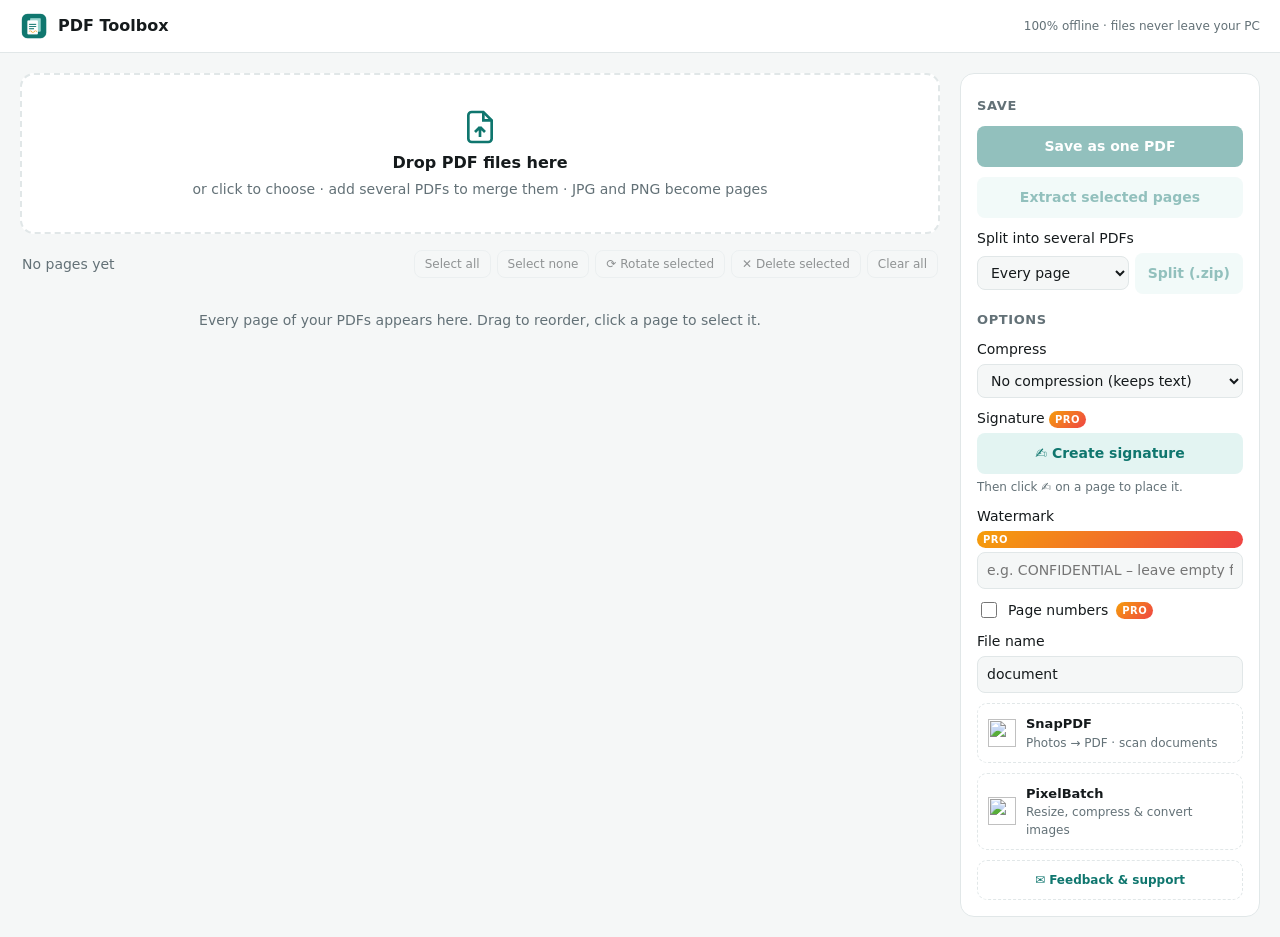
==== index.html @ 77fbd181 "PDF Toolbox v1: merge, split, organize, compress, sign" ====
<!doctype html>
<html lang="en">
<head>
  <meta charset="utf-8">
  <meta name="viewport" content="width=device-width, initial-scale=1">
  <title>PDF Toolbox – Merge, Split, Compress &amp; Sign PDF</title>
  <meta name="description" content="Merge, split, reorder, rotate, compress and sign PDF files. Works offline – your files never leave your PC.">
  <meta name="theme-color" content="#0f766e">
  <link rel="manifest" href="manifest.json">
  <link rel="icon" href="icon-192.png">
  <link rel="stylesheet" href="style.css">
</head>
<body>
  <header class="topbar">
    <div class="brand">
      <img src="icon-192.png" alt="" width="28" height="28">
      <span>PDF Toolbox</span>
    </div>
    <div class="top-right">
      <span class="tag">100% offline · files never leave your PC</span>
      <button id="proBtn" class="pro-btn" hidden>★ Get Pro</button>
    </div>
  </header>

  <dialog id="proDialog" class="dlg">
    <h2>PDF Toolbox Pro</h2>
    <p class="muted">One-time purchase. Yours forever on this Microsoft account.</p>
    <ul class="pro-list">
      <li><strong>Sign PDFs</strong> – draw or type your signature</li>
      <li><strong>Strong compression</strong> and compress <strong>under a size</strong> (e.g. 1 MB)</li>
      <li><strong>Watermark</strong> and <strong>page numbers</strong></li>
      <li><strong>Unlimited</strong> files per merge <span class="muted">(Free: 3)</span></li>
    </ul>
    <p id="proMsg" class="pro-msg" hidden></p>
    <div class="row-btns">
      <button id="buyBtn" class="primary">Unlock Pro</button>
      <button id="restoreBtn" class="ghost">Restore purchase</button>
      <button id="closePro" class="ghost">Not now</button>
    </div>
  </dialog>

  <dialog id="sigDialog" class="dlg sig-dlg">
    <h2>Your signature</h2>
    <div class="seg">
      <button id="sigDrawTab" class="seg-on">Draw</button>
      <button id="sigTypeTab">Type</button>
    </div>
    <canvas id="sigPad" width="600" height="200"></canvas>
    <div id="sigTypeBox" hidden>
      <input id="sigText" type="text" placeholder="Type your name" maxlength="40">
    </div>
    <div class="row-btns">
      <select id="sigColor" aria-label="Ink color">
        <option value="#111827">Black ink</option>
        <option value="#1d4ed8">Blue ink</option>
      </select>
      <button id="sigClear" class="ghost">Clear</button>
      <span class="grow"></span>
      <button id="sigCancel" class="ghost">Cancel</button>
      <button id="sigOk" class="primary">Use signature</button>
    </div>
  </dialog>

  <dialog id="placeDialog" class="dlg place-dlg">
    <div class="place-head">
      <strong id="placeTitle">Place signature</strong>
      <span class="muted">Drag the signature to move it. Use the slider to resize.</span>
    </div>
    <div class="place-stage" id="placeStage">
      <canvas id="placeCanvas"></canvas>
      <img id="placeSig" alt="" draggable="false">
    </div>
    <div class="row-btns">
      <label class="inline">Size <input id="placeSize" type="range" min="10" max="80" value="30"></label>
      <span class="grow"></span>
      <button id="placeRemove" class="ghost">Remove from page</button>
      <button id="placeCancel" class="ghost">Cancel</button>
      <button id="placeOk" class="primary">Done</button>
    </div>
  </dialog>

  <main class="layout">
    <section>
      <label id="drop" class="drop" tabindex="0">
        <input id="picker" type="file" accept="application/pdf,.pdf,image/png,image/jpeg" multiple hidden>
        <div class="drop-inner">
          <svg width="40" height="40" viewBox="0 0 24 24" fill="none" stroke="currentColor" stroke-width="1.6"><path d="M14 3H7a2 2 0 0 0-2 2v14a2 2 0 0 0 2 2h10a2 2 0 0 0 2-2V8z"/><path d="M14 3v5h5M12 18v-6m0 0-3 3m3-3 3 3"/></svg>
          <strong>Drop PDF files here</strong>
          <span>or click to choose · add several PDFs to merge them · JPG and PNG become pages</span>
        </div>
      </label>

      <div class="listbar">
        <span id="count">No pages yet</span>
        <div class="btns">
          <button id="selAll" class="ghost" disabled>Select all</button>
          <button id="selNone" class="ghost" disabled>Select none</button>
          <button id="rotSel" class="ghost" disabled>⟳ Rotate selected</button>
          <button id="delSel" class="ghost" disabled>✕ Delete selected</button>
          <button id="clear" class="ghost" disabled>Clear all</button>
        </div>
      </div>
      <ul id="grid" class="grid"></ul>
      <p id="empty" class="empty">Every page of your PDFs appears here. Drag to reorder, click a page to select it.</p>
    </section>

    <aside class="panel">
      <h2>Save</h2>
      <button id="saveAll" class="primary" disabled>Save as one PDF</button>
      <button id="saveSel" class="secondary" disabled>Extract selected pages</button>
      <div class="field">
        <span>Split into several PDFs</span>
        <div class="row">
          <select id="splitMode">
            <option value="1">Every page</option>
            <option value="2">Every 2 pages</option>
            <option value="5">Every 5 pages</option>
            <option value="10">Every 10 pages</option>
            <option value="file">By original file</option>
          </select>
          <button id="split" class="secondary" disabled>Split (.zip)</button>
        </div>
      </div>

      <h2>Options</h2>
      <label class="field">Compress
        <select id="compress">
          <option value="none" selected>No compression (keeps text)</option>
          <option value="medium">Medium – 150 dpi</option>
          <option value="strong">Strong – 100 dpi ★ Pro</option>
          <option value="1024">Under 1 MB ★ Pro</option>
          <option value="2048">Under 2 MB ★ Pro</option>
          <option value="5120">Under 5 MB ★ Pro</option>
        </select>
        <small class="hint" id="compressHint" hidden>Compression turns pages into images – text can no longer be selected.</small>
      </label>

      <div class="field">
        <span>Signature <span class="badge">PRO</span></span>
        <button id="sigBtn" class="secondary">✍ Create signature</button>
        <small class="hint" id="sigHint">Then click ✍ on a page to place it.</small>
      </div>

      <label class="field">Watermark <span class="badge">PRO</span>
        <input id="wmText" type="text" value="" placeholder="e.g. CONFIDENTIAL – leave empty for none">
      </label>
      <label class="check"><input id="pageNums" type="checkbox"> Page numbers <span class="badge">PRO</span></label>

      <label class="field">File name
        <input id="fname" type="text" value="document" placeholder="document">
      </label>

      <div id="summary" class="summary" hidden></div>

      <a class="promo" href="https://apps.microsoft.com/detail/9NF418NKG80Z" target="_blank" rel="noopener">
        <img src="https://quan-3702.github.io/snappdf/icon-192.png" alt="" width="28" height="28">
        <span><strong>SnapPDF</strong><br>Photos → PDF · scan documents</span>
      </a>
      <a class="promo" href="https://apps.microsoft.com/detail/9P25KDSFDB0N" target="_blank" rel="noopener">
        <img src="https://quan-3702.github.io/pixelbatch/icon-192.png" alt="" width="28" height="28">
        <span><strong>PixelBatch</strong><br>Resize, compress &amp; convert images</span>
      </a>
      <a class="promo feedback" href="mailto:thequan03072002@gmail.com?subject=PDF%20Toolbox%20feedback">✉ Feedback &amp; support</a>
    </aside>
  </main>

  <script src="https://cdn.jsdelivr.net/npm/pdf-lib@1.17.1/dist/pdf-lib.min.js"></script>
  <script src="https://cdn.jsdelivr.net/npm/pdfjs-dist@3.11.174/build/pdf.min.js"></script>
  <script src="https://cdn.jsdelivr.net/npm/jszip@3.10.1/dist/jszip.min.js"></script>
  <script src="app.js"></script>
</body>
</html>
---- style.css ----
:root {
  --bg: #f5f7f7; --card: #ffffff; --text: #151a1c; --muted: #637177;
  --line: #e1e7e8; --accent: #0f766e; --accent-2: #e3f4f2; --ok: #12b76a; --on-accent: #ffffff;
  color-scheme: light dark;
}
@media (prefers-color-scheme: dark) {
  :root { --bg: #101415; --card: #182022; --text: #e9eff0; --muted: #93a3a8;
    --line: #29363a; --accent: #2dd4bf; --accent-2: #173532; --ok: #32d583; --on-accent: #042f2e; }
}
* { box-sizing: border-box; }
body { margin: 0; font: 14px/1.5 "Segoe UI", system-ui, sans-serif; background: var(--bg); color: var(--text); }
.topbar { display: flex; align-items: center; justify-content: space-between; padding: 12px 20px; border-bottom: 1px solid var(--line); background: var(--card); }
.brand { display: flex; align-items: center; gap: 10px; font-weight: 600; font-size: 16px; }
.top-right { display: flex; align-items: center; gap: 12px; }
.tag { color: var(--muted); font-size: 12px; }
.layout { display: grid; grid-template-columns: 1fr 300px; gap: 20px; padding: 20px; max-width: 1280px; margin: 0 auto; }
@media (max-width: 800px) { .layout { grid-template-columns: 1fr; } .tag { display: none; } }

.drop { display: block; border: 2px dashed var(--line); border-radius: 14px; background: var(--card); cursor: pointer; transition: .15s; }
.drop:hover, .drop.over, .drop:focus { border-color: var(--accent); background: var(--accent-2); outline: none; }
.drop-inner { display: flex; flex-direction: column; align-items: center; gap: 4px; padding: 32px 16px; color: var(--muted); text-align: center; }
.drop-inner strong { color: var(--text); font-size: 16px; }
.drop-inner svg { color: var(--accent); }

.listbar { display: flex; flex-wrap: wrap; gap: 8px; justify-content: space-between; align-items: center; margin: 16px 2px 8px; color: var(--muted); }
.btns { display: flex; flex-wrap: wrap; gap: 6px; }
.grid { list-style: none; margin: 0; padding: 0; display: grid; grid-template-columns: repeat(auto-fill, minmax(140px, 1fr)); gap: 12px; }
.page { position: relative; background: var(--card); border: 2px solid var(--line); border-radius: 10px; padding: 8px; cursor: grab; user-select: none; }
.page.sel { border-color: var(--accent); background: var(--accent-2); }
.page.dragging { opacity: .4; }
.page.target { outline: 2px dashed var(--accent); outline-offset: 2px; }
.thumb { container-type: inline-size; height: 170px; display: flex; align-items: center; justify-content: center; overflow: hidden; }
.thumb canvas, .thumb img { max-width: 100%; max-height: 100%; box-shadow: 0 1px 4px rgba(0,0,0,.2); background: #fff; transition: transform .15s; }
.thumb .turned { max-width: 170px; max-height: 100cqw; }
.num { position: absolute; z-index: 2; top: 12px; left: 12px; background: var(--accent); color: var(--on-accent); font-size: 11px; font-weight: 700; border-radius: 999px; padding: 1px 8px; }
.sigmark { position: absolute; z-index: 2; top: 12px; right: 12px; font-size: 13px; }
.pname { font-size: 11px; color: var(--muted); overflow: hidden; text-overflow: ellipsis; white-space: nowrap; margin-top: 6px; text-align: center; }
.tools { display: flex; justify-content: center; gap: 4px; margin-top: 6px; }
.icon { background: transparent; border: 1px solid var(--line); color: var(--text); padding: 3px 8px; font-size: 12px; border-radius: 6px; cursor: pointer; }
.icon:hover { border-color: var(--accent); }
.empty { color: var(--muted); text-align: center; margin-top: 24px; }

.panel { background: var(--card); border: 1px solid var(--line); border-radius: 14px; padding: 16px; align-self: start; position: sticky; top: 20px; display: flex; flex-direction: column; gap: 10px; }
.panel h2 { font-size: 13px; margin: 6px 0 0; text-transform: uppercase; letter-spacing: .6px; color: var(--muted); }
.field { display: flex; flex-direction: column; gap: 4px; font-weight: 500; }
.row { display: flex; gap: 6px; align-items: center; }
.row select { flex: 1; min-width: 0; }
.check { display: flex; align-items: center; gap: 8px; font-weight: 500; }
.check input { accent-color: var(--accent); width: 16px; height: 16px; }
select, input[type=text] { font: inherit; padding: 7px 9px; border-radius: 8px; border: 1px solid var(--line); background: var(--bg); color: var(--text); }
button { font: inherit; border-radius: 8px; padding: 9px 12px; cursor: pointer; border: 1px solid transparent; }
button:disabled { opacity: .45; cursor: not-allowed; }
.primary { background: var(--accent); color: var(--on-accent); font-weight: 600; }
.secondary { background: var(--accent-2); color: var(--accent); font-weight: 600; }
.ghost { background: transparent; color: var(--text); border-color: var(--line); padding: 4px 10px; font-size: 12px; }
.hint { color: var(--muted); font-weight: 400; font-size: 12px; }
.summary { background: var(--accent-2); border-radius: 8px; padding: 10px; font-size: 13px; }
.summary.err { background: #fde8e8; color: #9b1c1c; }

.pro-btn { background: linear-gradient(135deg, #f59e0b, #ef4444); color: #fff; font-weight: 700; padding: 6px 12px; font-size: 13px; border: 0; }
.pro-btn.is-pro { background: var(--accent-2); color: var(--accent); cursor: default; }
.pro-btn[hidden] { display: none; }
.badge { display: inline-block; font-size: 10px; font-weight: 700; letter-spacing: .5px; padding: 1px 6px; border-radius: 999px; background: linear-gradient(135deg, #f59e0b, #ef4444); color: #fff; vertical-align: middle; }
body.is-pro .badge, body.pro-off .badge { display: none; }

.dlg { border: 1px solid var(--line); border-radius: 16px; background: var(--card); color: var(--text); padding: 20px; max-width: 440px; width: calc(100% - 32px); }
.dlg::backdrop { background: rgba(0, 0, 0, .5); }
.dlg h2 { margin: 0 0 8px; font-size: 18px; }
.muted { color: var(--muted); font-size: 13px; }
.pro-list { padding-left: 18px; line-height: 1.9; }
.pro-msg { background: var(--accent-2); border-radius: 8px; padding: 10px; font-size: 13px; }
.row-btns { display: flex; flex-wrap: wrap; align-items: center; gap: 8px; margin-top: 12px; }
.grow { flex: 1; }
.inline { display: flex; align-items: center; gap: 8px; font-size: 13px; }

.sig-dlg { max-width: 660px; }
.seg { display: inline-flex; border: 1px solid var(--line); border-radius: 8px; overflow: hidden; margin-bottom: 10px; }
.seg button { border-radius: 0; background: transparent; color: var(--text); padding: 6px 14px; }
.seg .seg-on { background: var(--accent); color: var(--on-accent); }
#sigPad { width: 100%; height: auto; aspect-ratio: 3 / 1; background: #fff; border: 1px dashed #9aa5a8; border-radius: 10px; touch-action: none; cursor: crosshair; }
#sigTypeBox input { width: 100%; margin-top: 8px; }

.place-dlg { max-width: min(900px, calc(100% - 32px)); }
.place-head { display: flex; flex-direction: column; gap: 2px; margin-bottom: 10px; }
.place-stage { position: relative; display: inline-block; max-width: 100%; }
.place-stage canvas { display: block; max-width: 100%; max-height: 70vh; box-shadow: 0 1px 6px rgba(0,0,0,.25); }
#placeSig { position: absolute; cursor: move; outline: 1px dashed var(--accent); touch-action: none; }

.promo { display: flex; gap: 10px; align-items: center; padding: 10px; border: 1px dashed var(--line); border-radius: 10px; color: var(--muted); font-size: 12px; text-decoration: none; }
.promo strong { color: var(--text); font-size: 13px; }
.promo:hover { border-color: var(--accent); }
.promo.feedback { justify-content: center; color: var(--accent); font-weight: 600; }
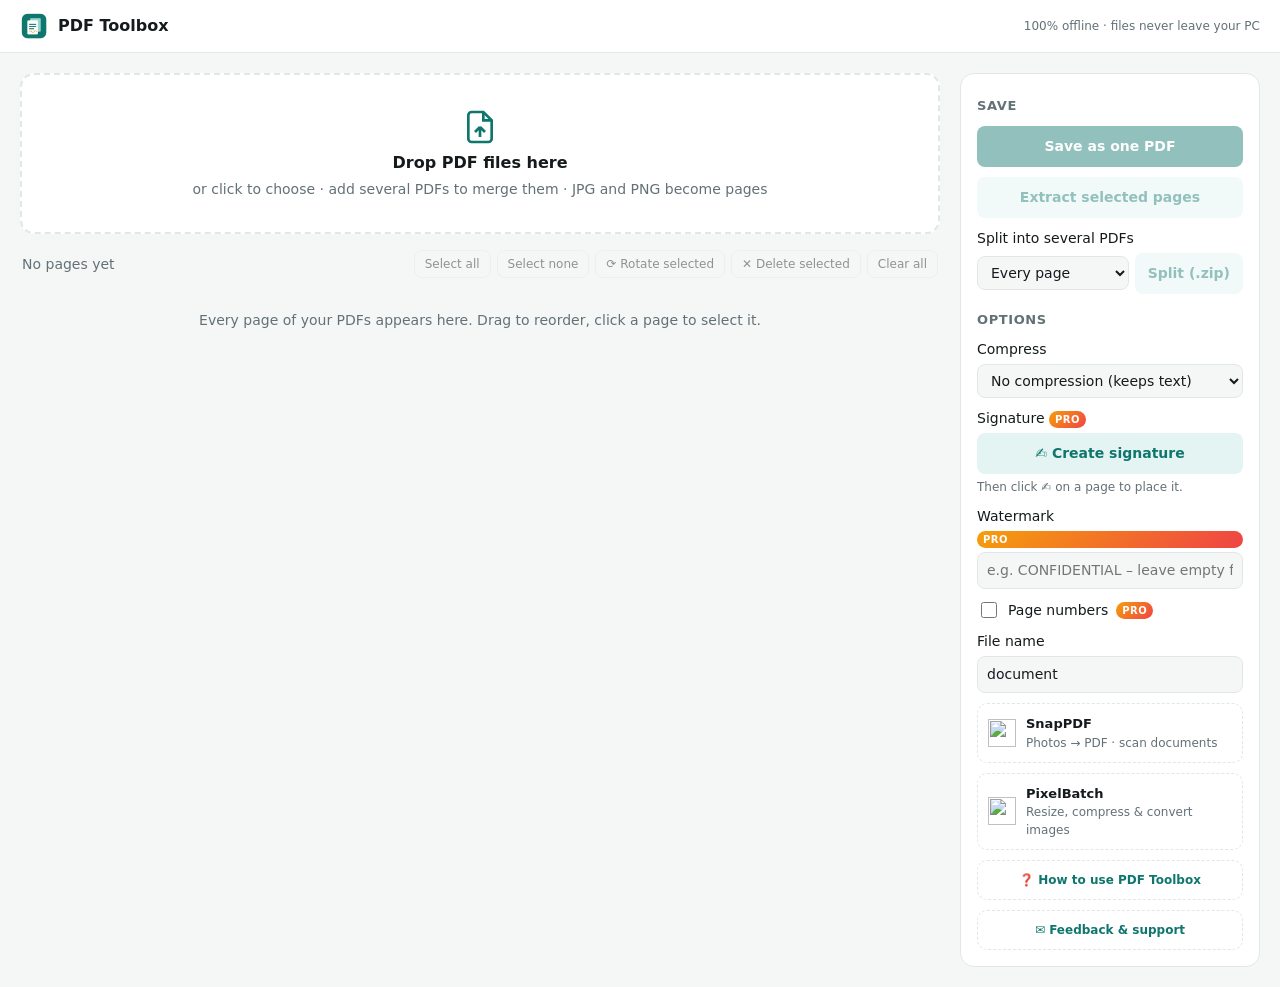
==== commit 78a05946: "Add how-to-use guide" ====
--- a/index.html
+++ b/index.html
@@ -160,6 +160,7 @@
         <img src="https://quan-3702.github.io/pixelbatch/icon-192.png" alt="" width="28" height="28">
         <span><strong>PixelBatch</strong><br>Resize, compress &amp; convert images</span>
       </a>
+      <a class="promo feedback" href="help.html" target="_blank" rel="noopener">❓ How to use PDF Toolbox</a>
       <a class="promo feedback" href="mailto:thequan03072002@gmail.com?subject=PDF%20Toolbox%20feedback">✉ Feedback &amp; support</a>
     </aside>
   </main>
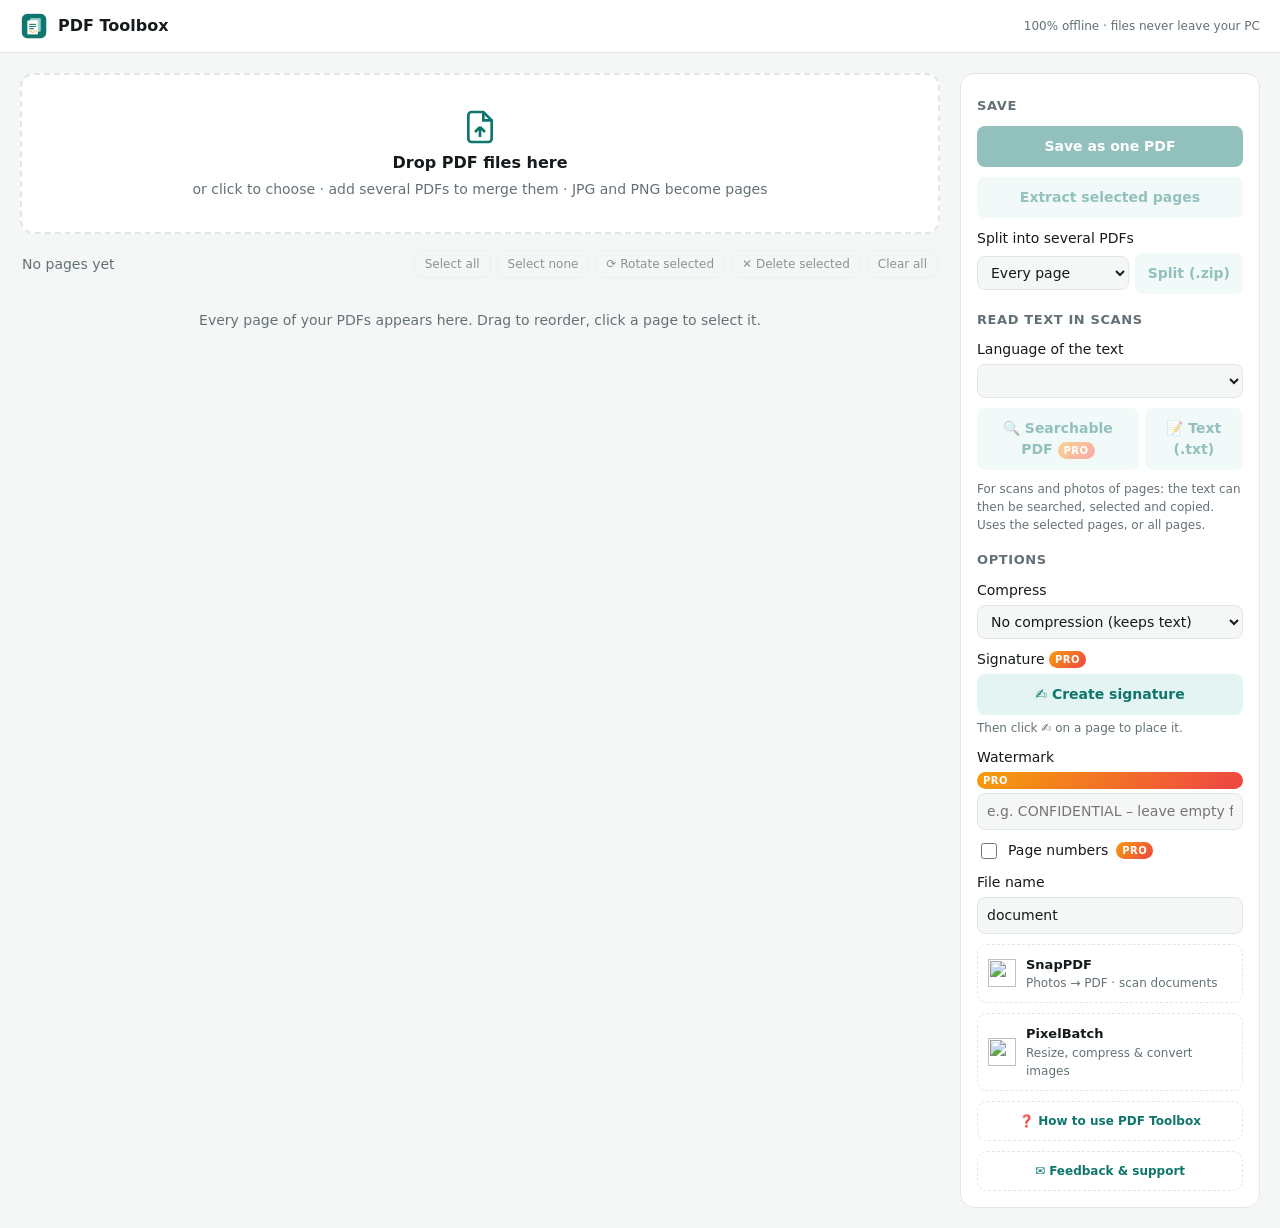
==== commit ea12a0f4: "Read text in scans: searchable PDF and text export (OCR)" ====
--- a/index.html
+++ b/index.html
@@ -122,6 +122,14 @@
         </div>
       </div>
 
+      <h2>Read text in scans</h2>
+      <label class="field">Language of the text<select id="ocrLang"></select></label>
+      <div class="row">
+        <button id="ocrPdf" class="secondary" disabled>🔍 Searchable PDF <span class="badge">PRO</span></button>
+        <button id="ocrTxt" class="secondary" disabled>📝 Text (.txt)</button>
+      </div>
+      <small class="hint">For scans and photos of pages: the text can then be searched, selected and copied. Uses the selected pages, or all pages.</small>
+
       <h2>Options</h2>
       <label class="field">Compress
         <select id="compress">
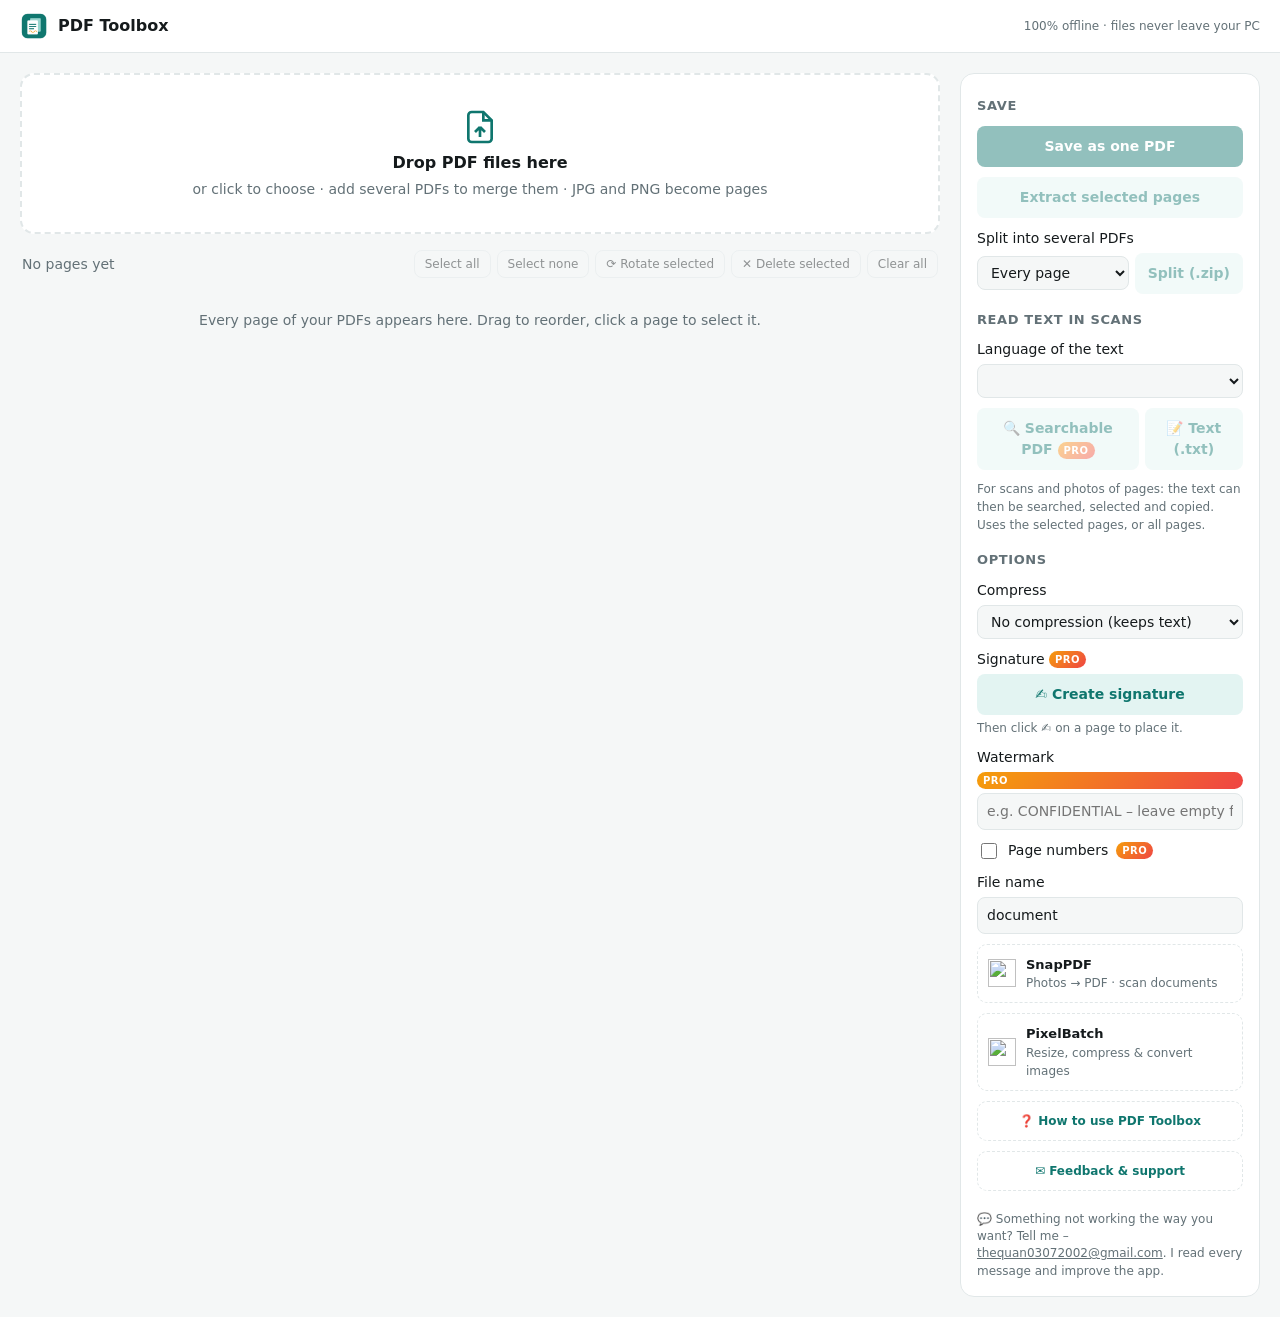
==== commit b1081767: "Harden Pro check, close side doors, feedback note" ====
--- a/index.html
+++ b/index.html
@@ -31,9 +31,10 @@
       <li><strong>Watermark</strong> and <strong>page numbers</strong></li>
       <li><strong>Unlimited</strong> files per merge <span class="muted">(Free: 3)</span></li>
     </ul>
+    <p class="fb-note">💬 Something not working the way you want? Tell me – <a href="mailto:thequan03072002@gmail.com?subject=PDF%20Toolbox%20feedback">thequan03072002@gmail.com</a>. I read every message and improve the app.</p>
     <p id="proMsg" class="pro-msg" hidden></p>
     <div class="row-btns">
-      <button id="buyBtn" class="primary">Unlock Pro</button>
+      <button id="buyBtn" class="primary" autofocus>Unlock Pro</button>
       <button id="restoreBtn" class="ghost">Restore purchase</button>
       <button id="closePro" class="ghost">Not now</button>
     </div>
@@ -170,6 +171,7 @@
       </a>
       <a class="promo feedback" href="help.html" target="_blank" rel="noopener">❓ How to use PDF Toolbox</a>
       <a class="promo feedback" href="mailto:thequan03072002@gmail.com?subject=PDF%20Toolbox%20feedback">✉ Feedback &amp; support</a>
+      <p class="fb-note">💬 Something not working the way you want? Tell me – <a href="mailto:thequan03072002@gmail.com?subject=PDF%20Toolbox%20feedback">thequan03072002@gmail.com</a>. I read every message and improve the app.</p>
     </aside>
   </main>
 
--- a/style.css
+++ b/style.css
@@ -90,3 +90,5 @@
 .promo strong { color: var(--text); font-size: 13px; }
 .promo:hover { border-color: var(--accent); }
 .promo.feedback { justify-content: center; color: var(--accent); font-weight: 600; }
+.fb-note { color: var(--muted); font-size: 12px; font-weight: 400; line-height: 1.45; margin: 10px 0 0; overflow-wrap: anywhere; }
+.fb-note a { color: inherit; text-decoration: underline; }
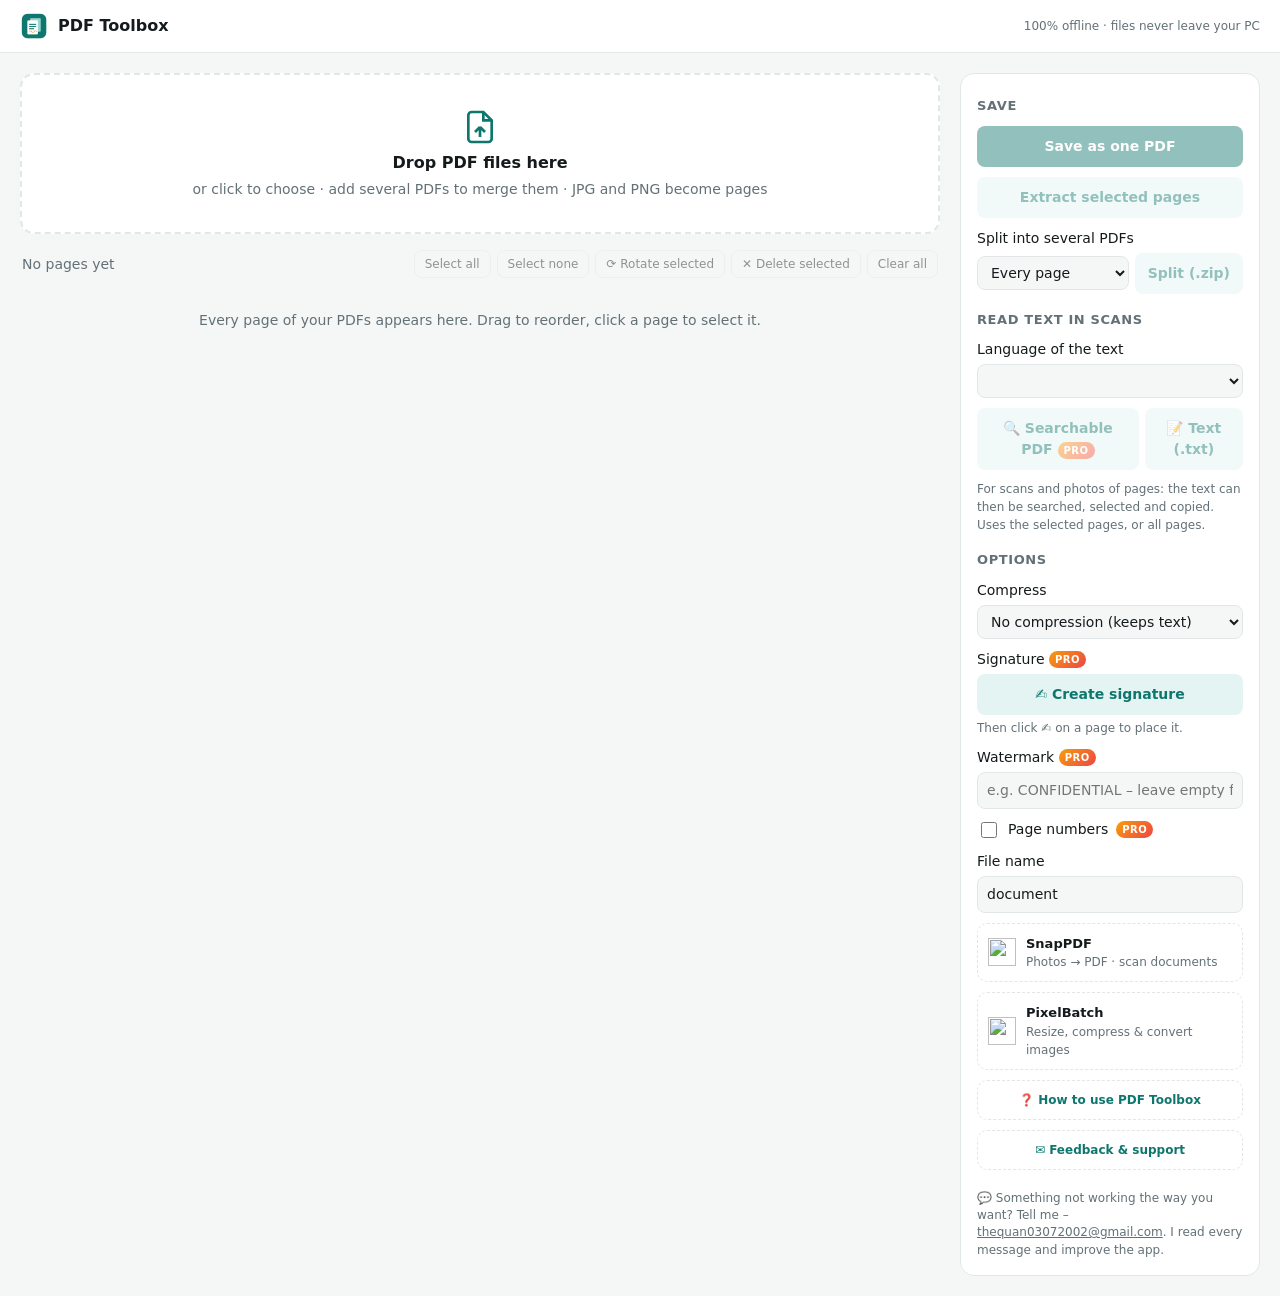
==== commit 6faaf6fe: "Customer-test fixes; Store-app buy button retries" ====
--- a/index.html
+++ b/index.html
@@ -150,7 +150,7 @@
         <small class="hint" id="sigHint">Then click ✍ on a page to place it.</small>
       </div>
 
-      <label class="field">Watermark <span class="badge">PRO</span>
+      <label class="field"><span>Watermark <span class="badge">PRO</span></span>
         <input id="wmText" type="text" value="" placeholder="e.g. CONFIDENTIAL – leave empty for none">
       </label>
       <label class="check"><input id="pageNums" type="checkbox"> Page numbers <span class="badge">PRO</span></label>
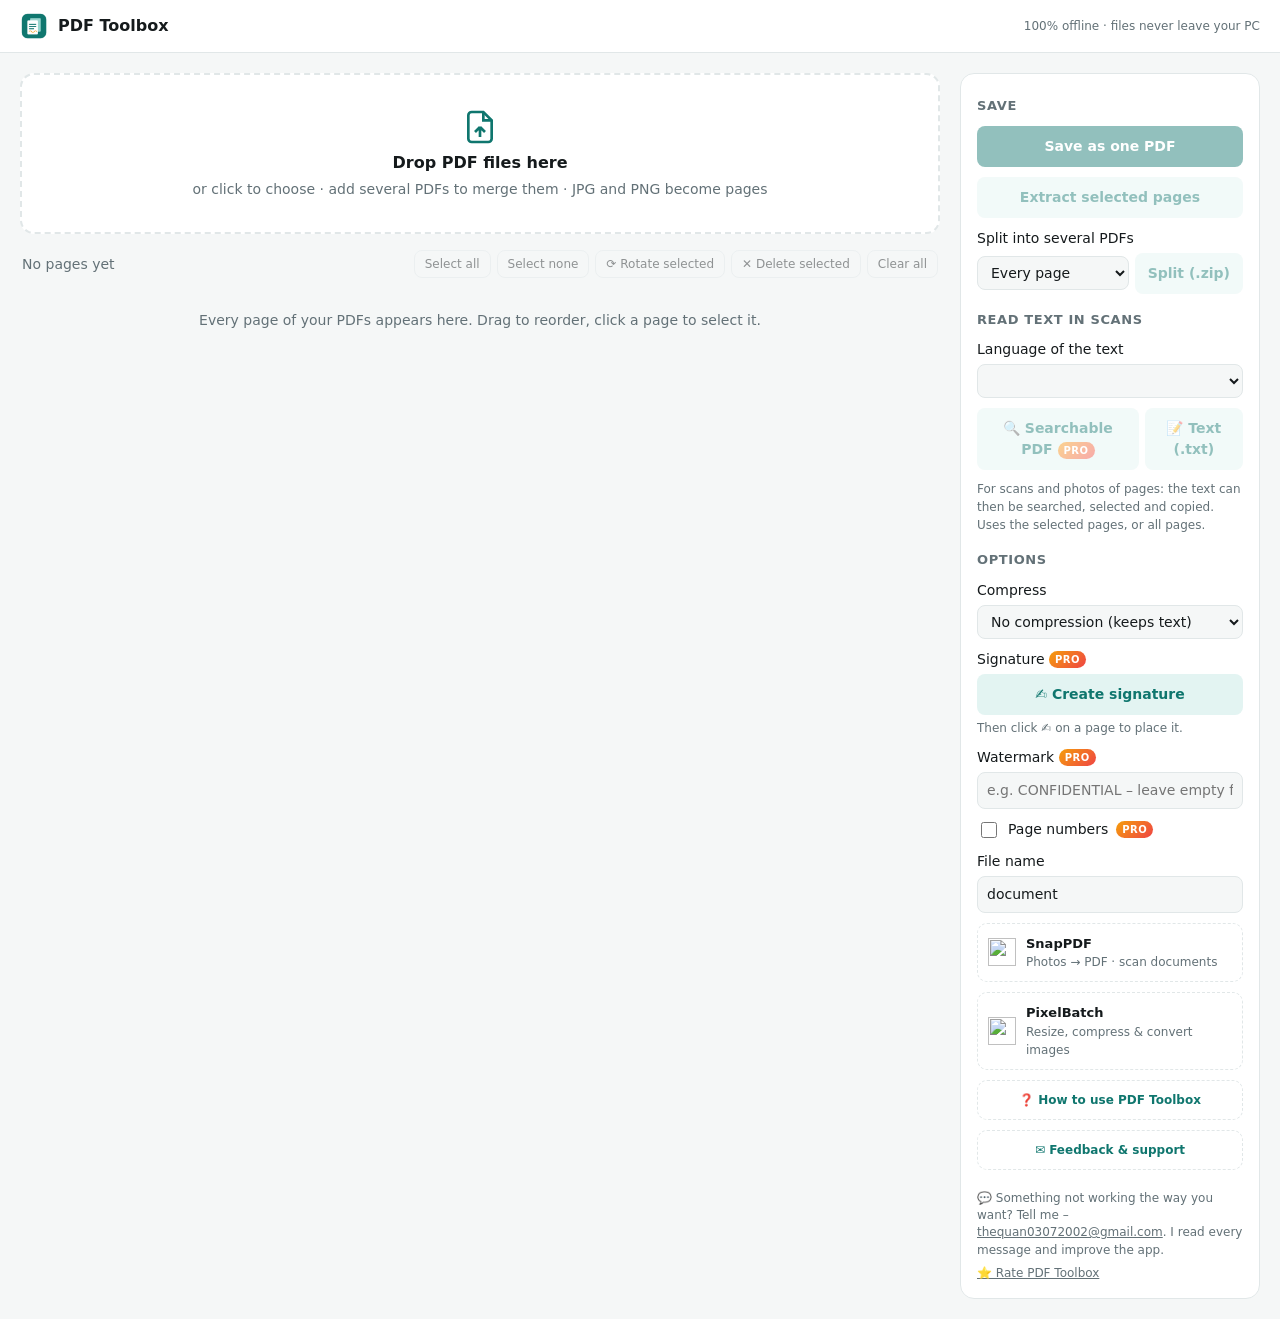
==== commit 8fbc3a94: "Add Rate this app link and one-time rating question" ====
--- a/index.html
+++ b/index.html
@@ -179,5 +179,6 @@
   <script src="https://cdn.jsdelivr.net/npm/pdfjs-dist@3.11.174/build/pdf.min.js"></script>
   <script src="https://cdn.jsdelivr.net/npm/jszip@3.10.1/dist/jszip.min.js"></script>
   <script src="app.js"></script>
+  <script src="rate.js" data-id="9NPWMMZ1NPPV" data-app="PDF Toolbox"></script>
 </body>
 </html>
